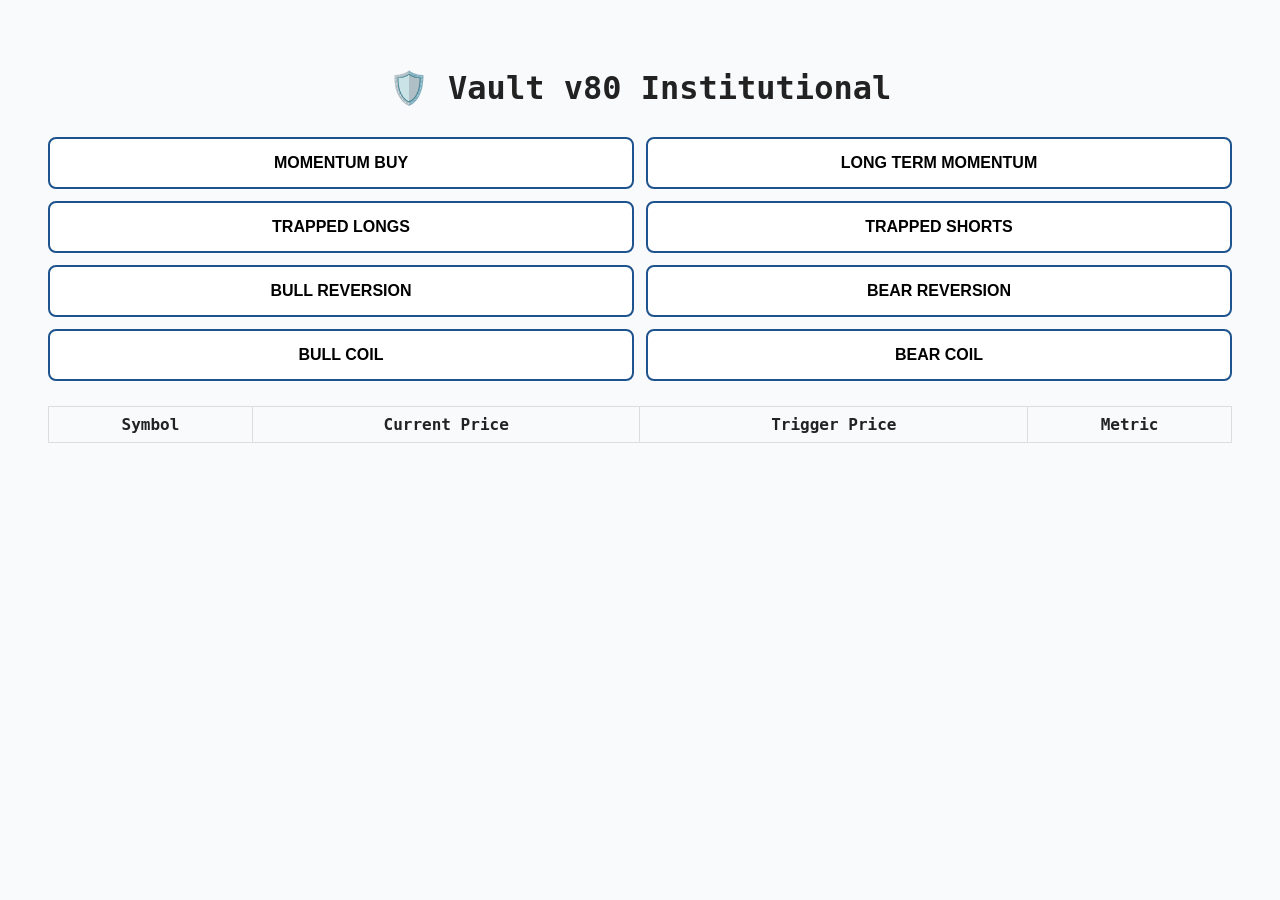
==== index.html @ 92d30564 "Move frontend to root for GitHub Pages" ====
<!DOCTYPE html>
<html lang="en">
  <head>
    <meta charset="UTF-8" />
    <meta name="viewport" content="width=device-width, initial-scale=1.0" />
    <title>Vault v80</title>
    <link rel="stylesheet" href="styles.css" />
    <script defer src="app.js"></script>
  </head>
  <body>
    <h1>🛡️ Vault v80 Institutional</h1>
    <div id="buttons"></div>
    <h2 id="strategy-label"></h2>
    <p id="result-count"></p>
    <p id="result-count"></p>
    <table id="results">
      <thead>
  <tr>
    <th>Symbol</th>
    <th>Current Price</th>
    <th>Trigger Price</th>
    <th>Metric</th>
  </tr>
    </thead>
      <tbody></tbody>
    </table>
  </body>
</html>
---- styles.css ----
body {
  font-family: Consolas, monospace;
  background: #f9fafc;
  color: #222;
  padding: 40px;
}

h1 {
  text-align: center;
  margin-bottom: 30px;
}

#buttons {
  display: grid;
  grid-template-columns: repeat(2, 1fr);
  gap: 12px;
  margin-bottom: 25px;
}

button {
  background: #fff;
  border: 2px solid #1f538d;
  border-radius: 8px;
  padding: 15px 0;
  font-weight: bold;
  font-size: 16px;
  text-transform: uppercase;
  cursor: pointer;
  transition: all 0.2s ease;
}

button:hover {
  background: #1f538d;
  color: #fff;
}

table {
  width: 100%;
  border-collapse: collapse;
}

th, td {
  border: 1px solid #ddd;
  padding: 8px;
  text-align: center;
}
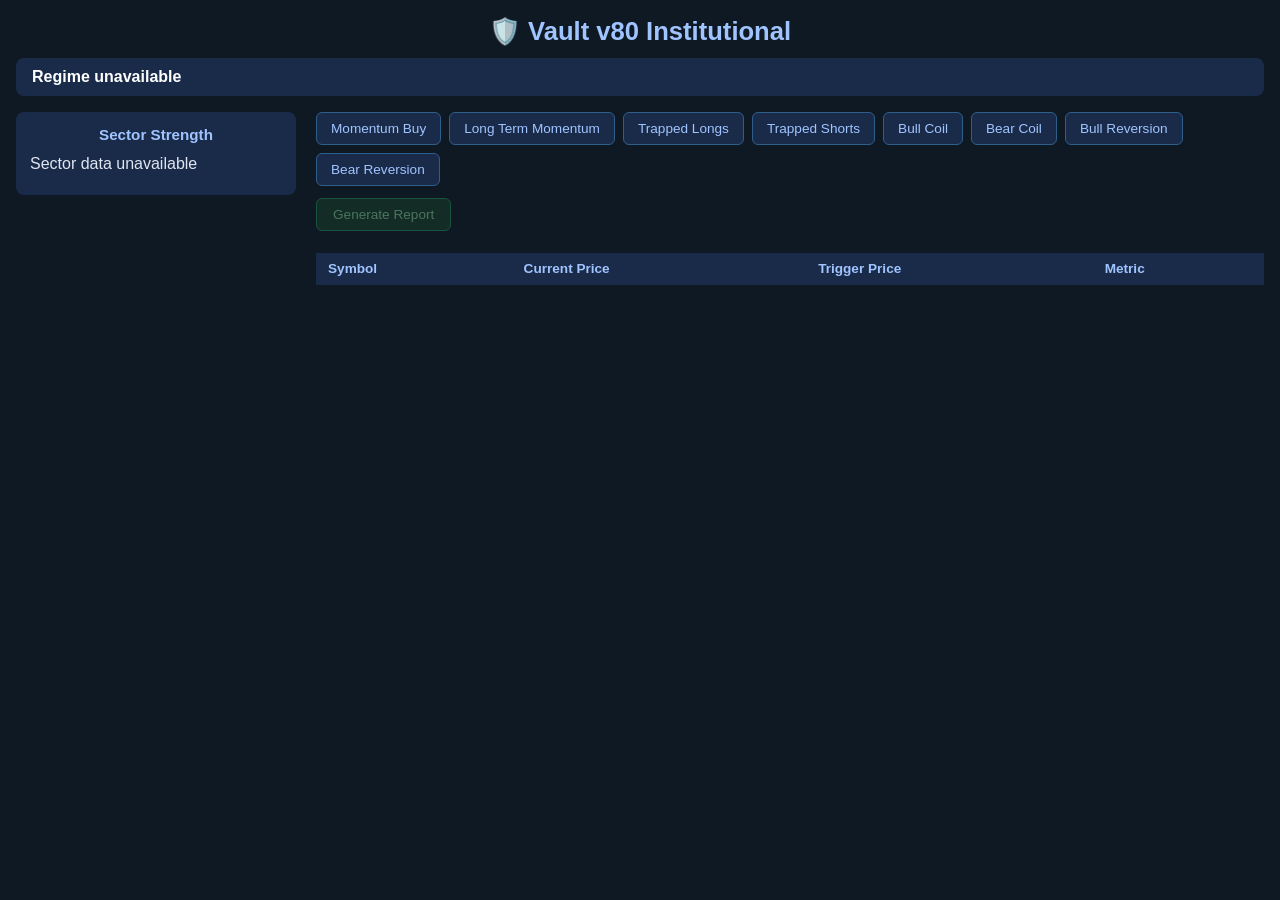
==== commit e3f0d307: "Sync root files with frontend" ====
--- a/index.html
+++ b/index.html
@@ -9,20 +9,44 @@
   </head>
   <body>
     <h1>🛡️ Vault v80 Institutional</h1>
-    <div id="buttons"></div>
-    <h2 id="strategy-label"></h2>
-    <p id="result-count"></p>
-    <p id="result-count"></p>
-    <table id="results">
-      <thead>
-  <tr>
-    <th>Symbol</th>
-    <th>Current Price</th>
-    <th>Trigger Price</th>
-    <th>Metric</th>
-  </tr>
-    </thead>
-      <tbody></tbody>
-    </table>
+
+    <!-- Regime Indicator -->
+    <div id="regime-bar">
+      <span id="regime-label">Loading market regime...</span>
+      <span id="regime-confidence"></span>
+      <span id="regime-description"></span>
+      <span id="regime-timestamp"></span>
+    </div>
+
+    <!-- Main Layout -->
+    <div id="main-layout">
+
+      <!-- Left Panel: Sector Strength -->
+      <div id="sector-panel">
+        <h3>Sector Strength</h3>
+        <div id="sector-chart"></div>
+        <p id="sector-timestamp"></p>
+      </div>
+
+      <!-- Right Panel: Scanner -->
+      <div id="scanner-panel">
+        <div id="buttons"></div>
+        <button id="report-btn" disabled>Generate Report</button>
+        <h2 id="strategy-label"></h2>
+        <p id="result-count"></p>
+        <table id="results">
+          <thead>
+            <tr>
+              <th>Symbol</th>
+              <th>Current Price</th>
+              <th>Trigger Price</th>
+              <th>Metric</th>
+            </tr>
+          </thead>
+          <tbody></tbody>
+        </table>
+      </div>
+
+    </div>
   </body>
 </html>
--- a/styles.css
+++ b/styles.css
@@ -1,46 +1,202 @@
+* {
+  box-sizing: border-box;
+  margin: 0;
+  padding: 0;
+}
+
 body {
-  font-family: Consolas, monospace;
-  background: #f9fafc;
-  color: #222;
-  padding: 40px;
+  font-family: 'Segoe UI', sans-serif;
+  background: #0f1923;
+  color: #e0e6f0;
+  padding: 16px;
 }
 
 h1 {
   text-align: center;
-  margin-bottom: 30px;
+  color: #a0c4ff;
+  font-size: 1.6rem;
+  margin-bottom: 12px;
+}
+
+/* Regime Bar */
+#regime-bar {
+  display: flex;
+  align-items: center;
+  gap: 16px;
+  background: #1a2b4a;
+  border-radius: 8px;
+  padding: 10px 16px;
+  margin-bottom: 16px;
+  flex-wrap: wrap;
+}
+
+#regime-label {
+  font-size: 1rem;
+  font-weight: bold;
+  color: #ffffff;
+}
+
+#regime-confidence {
+  font-size: 0.85rem;
+  color: #a0c4ff;
+}
+
+#regime-description {
+  font-size: 0.85rem;
+  color: #8899aa;
+  flex: 1;
+}
+
+#regime-timestamp {
+  font-size: 0.75rem;
+  color: #556677;
+}
+
+/* Main Layout */
+#main-layout {
+  display: flex;
+  gap: 20px;
+  align-items: flex-start;
+}
+
+/* Sector Panel */
+#sector-panel {
+  width: 280px;
+  min-width: 280px;
+  background: #1a2b4a;
+  border-radius: 8px;
+  padding: 14px;
+}
+
+#sector-panel h3 {
+  color: #a0c4ff;
+  font-size: 0.95rem;
+  margin-bottom: 12px;
+  text-align: center;
+}
+
+#sector-timestamp {
+  font-size: 0.7rem;
+  color: #556677;
+  text-align: center;
+  margin-top: 8px;
+}
+
+.sector-row {
+  margin-bottom: 7px;
+}
+
+.sector-label {
+  display: flex;
+  justify-content: space-between;
+  font-size: 0.78rem;
+  margin-bottom: 2px;
+  color: #c0cfe0;
+}
+
+.sector-bar-bg {
+  background: #0f1923;
+  border-radius: 4px;
+  height: 10px;
+  width: 100%;
+  overflow: hidden;
+}
+
+.sector-bar-fill {
+  height: 100%;
+  border-radius: 4px;
+  transition: width 0.4s ease;
+}
+
+.bar-leading { background: #27ae60; }
+.bar-inline  { background: #7f8c8d; }
+.bar-lagging { background: #c0392b; }
+.bar-reference { background: #2e5f8a; }
+
+/* Scanner Panel */
+#scanner-panel {
+  flex: 1;
 }
 
 #buttons {
-  display: grid;
-  grid-template-columns: repeat(2, 1fr);
-  gap: 12px;
-  margin-bottom: 25px;
-}
-
-button {
-  background: #fff;
-  border: 2px solid #1f538d;
-  border-radius: 8px;
-  padding: 15px 0;
-  font-weight: bold;
-  font-size: 16px;
-  text-transform: uppercase;
+  display: flex;
+  flex-wrap: wrap;
+  gap: 8px;
+  margin-bottom: 12px;
+}
+
+#buttons button {
+  background: #1a2b4a;
+  color: #a0c4ff;
+  border: 1px solid #2e5f8a;
+  border-radius: 6px;
+  padding: 8px 14px;
   cursor: pointer;
-  transition: all 0.2s ease;
-}
-
-button:hover {
-  background: #1f538d;
-  color: #fff;
+  font-size: 0.85rem;
+  text-transform: capitalize;
+  transition: background 0.2s;
+}
+
+#buttons button:hover {
+  background: #2e5f8a;
+  color: #ffffff;
+}
+
+#report-btn {
+  background: #1a4a2b;
+  color: #a0ffb4;
+  border: 1px solid #27ae60;
+  border-radius: 6px;
+  padding: 8px 16px;
+  cursor: pointer;
+  font-size: 0.85rem;
+  margin-bottom: 12px;
+  transition: background 0.2s;
+}
+
+#report-btn:hover:not(:disabled) {
+  background: #27ae60;
+  color: #ffffff;
+}
+
+#report-btn:disabled {
+  opacity: 0.4;
+  cursor: not-allowed;
+}
+
+#strategy-label {
+  color: #a0c4ff;
+  font-size: 1.1rem;
+  margin-bottom: 4px;
+}
+
+#result-count {
+  color: #8899aa;
+  font-size: 0.85rem;
+  margin-bottom: 10px;
 }
 
 table {
   width: 100%;
   border-collapse: collapse;
+  font-size: 0.85rem;
+}
+
+thead tr {
+  background: #1a2b4a;
+  color: #a0c4ff;
 }
 
 th, td {
-  border: 1px solid #ddd;
-  padding: 8px;
-  text-align: center;
-}
+  padding: 8px 12px;
+  text-align: left;
+  border-bottom: 1px solid #1a2b4a;
+}
+
+tbody tr:nth-child(even) {
+  background: #111e2e;
+}
+
+tbody tr:hover {
+  background: #1a2b4a;
+}
